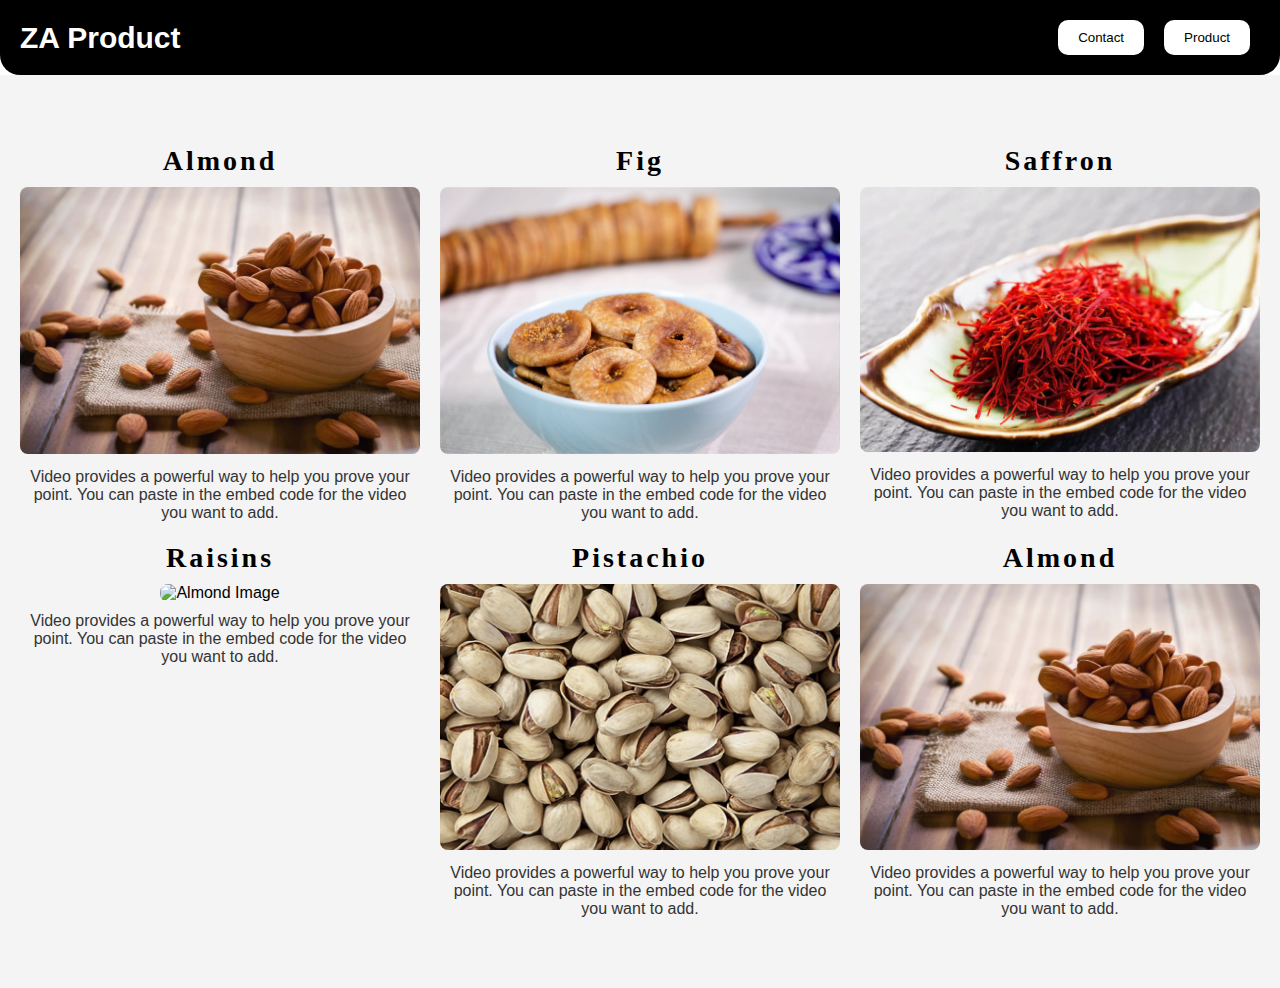
==== index.html @ 1c680f1c "Add files via upload" ====
<!DOCTYPE html>
<html lang="en">
<head>
    <meta charset="UTF-8">
    <meta name="viewport" content="width=device-width, initial-scale=1.0">
    <title>ZA Product</title>
    <link rel="stylesheet" href="styles.css">
</head>
<body>
    <header>
        <div class="logo-container">
            <span class="logo">ZA Product</span>
        </div>
        <nav>
            <button class="nav-button" id="contact-btn">Contact</button>
            <button class="nav-button" id="product-btn">Product</button>
        </nav>
    </header>

    <section class="image-container">
        <div class="image-box">
            <div class="content-container">
                <!-- Content items with titles and images -->
                <div class="content-item">
                    <h2 class="image-title">Almond</h2>
                    <img src="Almond.jpg" alt="Almond Image" class="almond-image">
                    <p class="image-description">Video provides a powerful way to help you prove your point. You can paste in the embed code for the video you want to add.</p>
                </div>
                <div class="content-item">
                    <h2 class="image-title">Fig</h2>
                    <img src="Fig.jpg" alt="Almond Image" class="almond-image">
                    <p class="image-description">Video provides a powerful way to help you prove your point. You can paste in the embed code for the video you want to add.</p>
                </div>
                <div class="content-item">
                    <h2 class="image-title">Saffron</h2>
                    <img src="Saffron.jpg" alt="Almond Image" class="almond-image">
                    <p class="image-description">Video provides a powerful way to help you prove your point. You can paste in the embed code for the video you want to add.</p>
                </div>
                <div class="content-item">
                    <h2 class="image-title">Raisins</h2>
                    <img src="Raisins.jpg" alt="Almond Image" class="almond-image">
                    <p class="image-description">Video provides a powerful way to help you prove your point. You can paste in the embed code for the video you want to add.</p>
                </div>
                <div class="content-item">
                    <h2 class="image-title">Pistachio</h2>
                    <img src="Pistachio.jpg" alt="Almond Image" class="almond-image">
                    <p class="image-description">Video provides a powerful way to help you prove your point. You can paste in the embed code for the video you want to add.</p>
                </div>
                <div class="content-item">
                    <h2 class="image-title">Almond</h2>
                    <img src="Almond.jpg" alt="Almond Image" class="almond-image">
                    <p class="image-description">Video provides a powerful way to help you prove your point. You can paste in the embed code for the video you want to add.</p>
                </div>
            </div>
        </div>
    </section>

    <script src="script.js"></script>
</body>
</html>
---- styles.css ----
/* General Reset */
* {
    margin: 0;
    padding: 0;
    box-sizing: border-box;
}

/* Body and general font */
body {
    font-family: Arial, sans-serif;
}

/* Header styles */
header {
    display: flex;
    justify-content: space-between;
    align-items: center;
    padding: 20px;
    background-color: black;
    color: #fff;
    border-radius: 0px 0px 20px 20px;
}

/* Center the logo */
.logo-container {
    display: flex;
    justify-content: left;  /* Centers the logo container */
    width: 100%;  /* Ensures the container takes up the full width */
}

.logo-container .logo {
    font-size: 30px;
    font-weight: bold;
    text-align: center;  /* Ensures the text inside the logo container is centered */
}


nav {
    display: flex;
}

.nav-button {
    background-color: white;
    color: black;
    border: none;
    padding: 10px 20px;
    margin: 0 10px;
    cursor: pointer;
    transition: background-color 0.3s;
    border-radius: 10px;
}

.nav-button:hover {
    background-color: #777;
}

/* Image section styles */
.image-container {
    display: flex;
    justify-content: center;
    padding: 50px 20px;
    background-color: #f4f4f4;
}

.image-box {
    text-align: center;
    max-width: 3000px; /* Adjust this max width if needed */
}

.image-title {
    font-size: 28px;
    margin-bottom: 10px;
    font-family: fantasy;
    letter-spacing: 3px;
}

/* Content container for image and description */
.content-container {
    display: flex;
    flex-wrap: wrap;
    justify-content: space-between;
    gap: 20px;
    margin: 20px 0;
}

.content-item {
    flex: 1 1 calc(33.33% - 20px); /* 3 items per row on larger screens */
    box-sizing: border-box;
}

.almond-image {
    width: 100%;
    height: auto;
    border-radius: 8px;
}

.image-description {
    margin-top: 10px;
    font-size: 16px;
    color: #333;
}

/* Media Queries for Responsiveness */
@media (max-width: 768px) {
    header {
        flex-direction: column;
        align-items: flex-start;
        padding: 15px;
    }

    nav {
        width: 100%;
        display: flex;
        justify-content: space-between;
    }

    .nav-button {
        width: 45%;
        margin: 5px;
    }

    .image-container {
        padding: 30px 20px;
    }
    .logo-container {
    display: flex;
    justify-content: center;  /* Centers the logo container */
    width: 100%;  /* Ensures the container takes up the full width */
    padding-bottom: 20px;
}

.logo-container .logo {
    font-size: 30px;
    font-weight: bold;
    text-align: center;  /* Ensures the text inside the logo container is centered */
}

    /* Media Queries for Responsiveness */
@media (max-width: 768px) {
    .image-container {
        padding: 30px 20px;
    }

    .content-container {
        flex-direction: column; /* Stack items vertically */
        align-items: center;
    }

    .content-item {
        flex: 1 1 100%; /* 1 item per row on small screens */
        margin-bottom: 20px; /* Space between images */
    }

}

}

@media (max-width: 480px) {
    .image-title {
        font-size: 24px;
    }

    .image-description {
        font-size: 14px;
    }
}
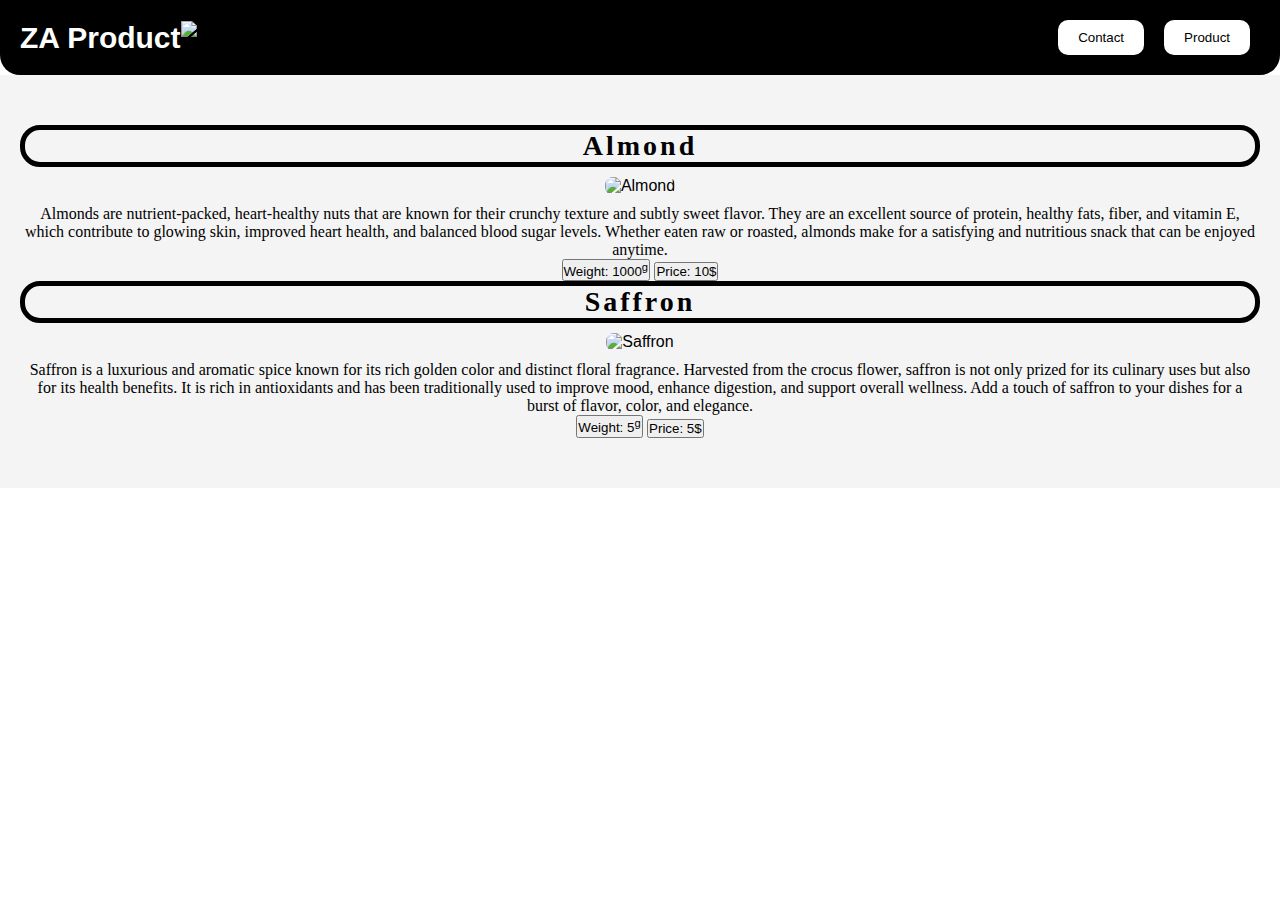
==== commit c7895ed0: "index.html" ====
--- a/index.html
+++ b/index.html
@@ -7,54 +7,43 @@
     <link rel="stylesheet" href="styles.css">
 </head>
 <body>
-    <header>
+    <header> 
         <div class="logo-container">
             <span class="logo">ZA Product</span>
+            <img class="out-logo" src="Img/ZA.jpg">
         </div>
         <nav>
-            <button class="nav-button" id="contact-btn">Contact</button>
-            <button class="nav-button" id="product-btn">Product</button>
+            <button class="nav-button" id="contact-btn" onclick="window.location.href='contact.html'">Contact</button>
+            <button class="nav-button" id="product-btn" onclick="window.location.href='index.html'">Product</button>
         </nav>
-    </header>
+     </header>
 
     <section class="image-container">
         <div class="image-box">
             <div class="content-container">
-                <!-- Content items with titles and images -->
-                <div class="content-item">
-                    <h2 class="image-title">Almond</h2>
-                    <img src="Almond.jpg" alt="Almond Image" class="almond-image">
-                    <p class="image-description">Video provides a powerful way to help you prove your point. You can paste in the embed code for the video you want to add.</p>
-                </div>
-                <div class="content-item">
-                    <h2 class="image-title">Fig</h2>
-                    <img src="Fig.jpg" alt="Almond Image" class="almond-image">
-                    <p class="image-description">Video provides a powerful way to help you prove your point. You can paste in the embed code for the video you want to add.</p>
-                </div>
-                <div class="content-item">
-                    <h2 class="image-title">Saffron</h2>
-                    <img src="Saffron.jpg" alt="Almond Image" class="almond-image">
-                    <p class="image-description">Video provides a powerful way to help you prove your point. You can paste in the embed code for the video you want to add.</p>
-                </div>
-                <div class="content-item">
-                    <h2 class="image-title">Raisins</h2>
-                    <img src="Raisins.jpg" alt="Almond Image" class="almond-image">
-                    <p class="image-description">Video provides a powerful way to help you prove your point. You can paste in the embed code for the video you want to add.</p>
-                </div>
-                <div class="content-item">
-                    <h2 class="image-title">Pistachio</h2>
-                    <img src="Pistachio.jpg" alt="Almond Image" class="almond-image">
-                    <p class="image-description">Video provides a powerful way to help you prove your point. You can paste in the embed code for the video you want to add.</p>
-                </div>
-                <div class="content-item">
-                    <h2 class="image-title">Almond</h2>
-                    <img src="Almond.jpg" alt="Almond Image" class="almond-image">
-                    <p class="image-description">Video provides a powerful way to help you prove your point. You can paste in the embed code for the video you want to add.</p>
-                </div>
+                 <div class="content-item"> 
+        <h2 class="image-title">Almond</h2>
+        <img src="Img/Almond.jpg" alt="Almond" class="almond-image">
+        <p class="image-description">Almonds are nutrient-packed, heart-healthy nuts that are known for their crunchy texture and subtly sweet flavor. They are an excellent source of protein, healthy fats, fiber, and vitamin E, which contribute to glowing skin, improved heart health, and balanced blood sugar levels. Whether eaten raw or roasted, almonds make for a satisfying and nutritious snack that can be enjoyed anytime.</p>
+        <div class="price"><button class="but-price" >Weight: 1000<sup>g</sup></button>
+        <button class="but-price" >Price: 10$</button> </div>
+
+        <h2 class="image-title">Saffron</h2>
+        <img src="Img/Saffron.jpg" alt="Saffron" class="almond-image">
+        <p class="image-description">Saffron is a luxurious and aromatic spice known for its rich golden color and distinct floral fragrance. Harvested from the crocus flower, saffron is not only prized for its culinary uses but also for its health benefits. It is rich in antioxidants and has been traditionally used to improve mood, enhance digestion, and support overall wellness. Add a touch of saffron to your dishes for a burst of flavor, color, and elegance.</p>
+        <div class="price"><button class="but-price" >Weight: 5<sup>g</sup></button>
+        <button class="but-price" >Price: 5$</button> </div>
+    </div>
             </div>
-        </div>
+         </div>
     </section>
 
-    <script src="script.js"></script>
+
+
+
+
+
+    <footer> </footer>
+    
 </body>
 </html>
--- a/styles.css
+++ b/styles.css
@@ -72,6 +72,9 @@
     margin-bottom: 10px;
     font-family: fantasy;
     letter-spacing: 3px;
+	border: 5px solid black;
+	border-radius: 20px;
+}
 }
 
 /* Content container for image and description */
@@ -97,7 +100,8 @@
 .image-description {
     margin-top: 10px;
     font-size: 16px;
-    color: #333;
+    color: black;
+    font-family: cursive;
 }
 
 /* Media Queries for Responsiveness */
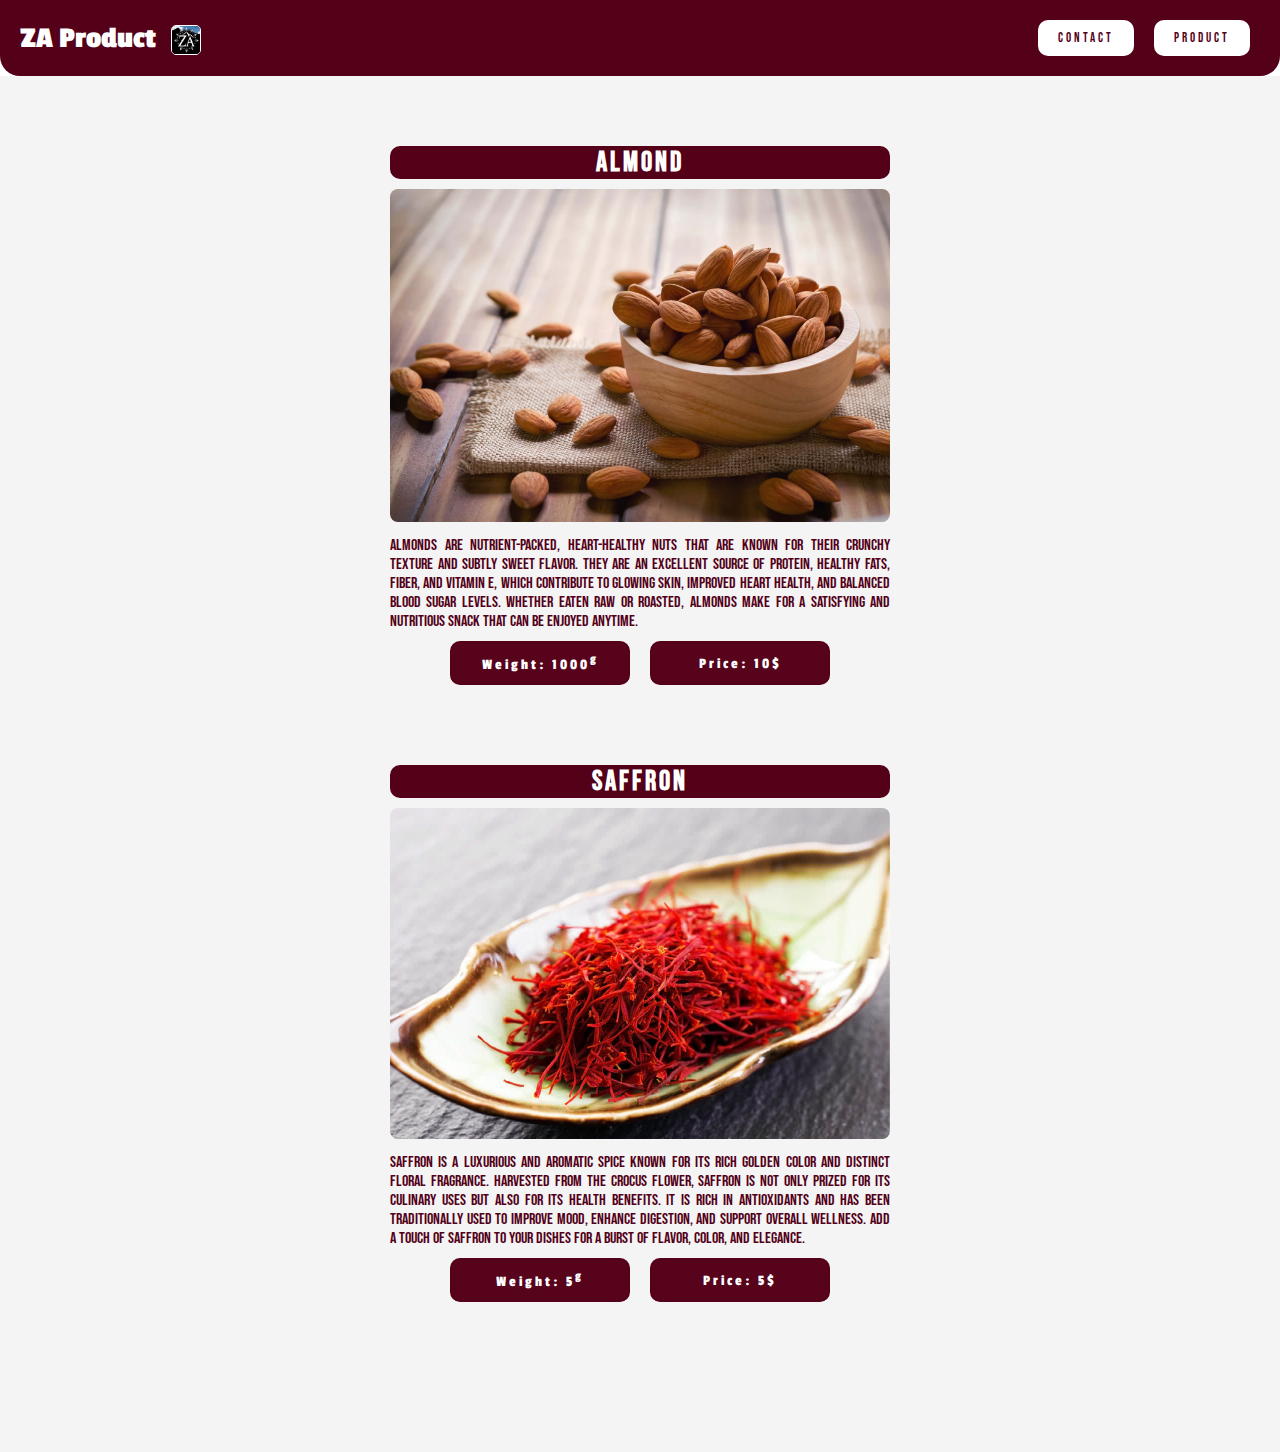
==== commit 38ae8855: "index.html" ====
--- a/index.html
+++ b/index.html
@@ -10,7 +10,7 @@
     <header> 
         <div class="logo-container">
             <span class="logo">ZA Product</span>
-            <img class="out-logo" src="Img/ZA.jpg">
+            <img class="out-logo" src="ZA.jpg">
         </div>
         <nav>
             <button class="nav-button" id="contact-btn" onclick="window.location.href='contact.html'">Contact</button>
@@ -23,13 +23,13 @@
             <div class="content-container">
                  <div class="content-item"> 
         <h2 class="image-title">Almond</h2>
-        <img src="Img/Almond.jpg" alt="Almond" class="almond-image">
+        <img src="Almond.jpg" alt="Almond" class="almond-image">
         <p class="image-description">Almonds are nutrient-packed, heart-healthy nuts that are known for their crunchy texture and subtly sweet flavor. They are an excellent source of protein, healthy fats, fiber, and vitamin E, which contribute to glowing skin, improved heart health, and balanced blood sugar levels. Whether eaten raw or roasted, almonds make for a satisfying and nutritious snack that can be enjoyed anytime.</p>
         <div class="price"><button class="but-price" >Weight: 1000<sup>g</sup></button>
         <button class="but-price" >Price: 10$</button> </div>
 
         <h2 class="image-title">Saffron</h2>
-        <img src="Img/Saffron.jpg" alt="Saffron" class="almond-image">
+        <img src="Saffron.jpg" alt="Saffron" class="almond-image">
         <p class="image-description">Saffron is a luxurious and aromatic spice known for its rich golden color and distinct floral fragrance. Harvested from the crocus flower, saffron is not only prized for its culinary uses but also for its health benefits. It is rich in antioxidants and has been traditionally used to improve mood, enhance digestion, and support overall wellness. Add a touch of saffron to your dishes for a burst of flavor, color, and elegance.</p>
         <div class="price"><button class="but-price" >Weight: 5<sup>g</sup></button>
         <button class="but-price" >Price: 5$</button> </div>
--- a/styles.css
+++ b/styles.css
@@ -1,82 +1,91 @@
-/* General Reset */
+@import url('https://fonts.googleapis.com/css2?family=Bebas+Neue&display=swap');
+@import url('https://fonts.googleapis.com/css2?family=Bebas+Neue&family=Passion+One:wght@400;700;900&display=swap');
+@import url('https://fonts.googleapis.com/css2?family=Bebas+Neue&family=Passion+One:wght@400;700;900&family=Ruslan+Display&display=swap');
+@import url('https://fonts.googleapis.com/css2?family=Audiowide&family=Bebas+Neue&family=Passion+One:wght@400;700;900&family=Ruslan+Display&display=swap');
+
+
 * {
     margin: 0;
     padding: 0;
     box-sizing: border-box;
 }
 
-/* Body and general font */
 body {
-    font-family: Arial, sans-serif;
-}
-
-/* Header styles */
+    font-family: Arial, Helvetica, sans-serif;
+
+}
+
 header {
     display: flex;
     justify-content: space-between;
     align-items: center;
     padding: 20px;
-    background-color: black;
+    background-color: #530018;
     color: #fff;
     border-radius: 0px 0px 20px 20px;
 }
 
-/* Center the logo */
+
 .logo-container {
     display: flex;
-    justify-content: left;  /* Centers the logo container */
-    width: 100%;  /* Ensures the container takes up the full width */
+    justify-content: left;  
+    width: 100%;  
 }
 
 .logo-container .logo {
     font-size: 30px;
     font-weight: bold;
-    text-align: center;  /* Ensures the text inside the logo container is centered */
-}
-
-
+    text-align: center;  
+    font-family: "Passion One", sans-serif;
+}
+
+.out-logo{
+	width: 30px;
+	height: 30px;
+	margin-left: 15px;
+	margin-top: 3px;
+	border-radius: 5px;
+	border: 0.5px solid white;
+}
 nav {
     display: flex;
 }
 
 .nav-button {
     background-color: white;
-    color: black;
+    color: #530018;
     border: none;
     padding: 10px 20px;
     margin: 0 10px;
     cursor: pointer;
     transition: background-color 0.3s;
     border-radius: 10px;
+    font-family: "Bebas Neue", sans-serif;
+    letter-spacing: 3px;
 }
 
 .nav-button:hover {
-    background-color: #777;
-}
-
-/* Image section styles */
+    background-color: #530018;
+    color: white;
+    border: white solid 1px;
+}
+
+
 .image-container {
-    display: flex;
+    
     justify-content: center;
     padding: 50px 20px;
     background-color: #f4f4f4;
+    display: flex;
+    
 }
 
 .image-box {
     text-align: center;
-    max-width: 3000px; /* Adjust this max width if needed */
-}
-
-.image-title {
-    font-size: 28px;
-    margin-bottom: 10px;
-    font-family: fantasy;
-    letter-spacing: 3px;
-	border: 5px solid black;
-	border-radius: 20px;
-}
-}
-
+    max-width: 500px;
+    display: flex;
+     /* Adjust this max width if needed */
+}
 /* Content container for image and description */
 .content-container {
     display: flex;
@@ -84,27 +93,64 @@
     justify-content: space-between;
     gap: 20px;
     margin: 20px 0;
-}
-
-.content-item {
-    flex: 1 1 calc(33.33% - 20px); /* 3 items per row on larger screens */
-    box-sizing: border-box;
-}
-
+
+}
+
+
+
+.image-title {
+    font-size: 28px;
+    margin-bottom: 10px;
+    font-family: "Bebas Neue", sans-serif;
+    letter-spacing: 3px;
+	border-radius: 10px;
+    background-color: #530018;
+    color: white;
+}
 .almond-image {
     width: 100%;
     height: auto;
     border-radius: 8px;
+    
 }
 
 .image-description {
     margin-top: 10px;
     font-size: 16px;
-    color: black;
-    font-family: cursive;
-}
-
-/* Media Queries for Responsiveness */
+    color: #530018;
+    font-family: "Bebas Neue", sans-serif;
+    text-align: justify;
+}
+.price{
+
+    display: flex;
+    gap: 20px;
+    justify-content: center;
+    
+}
+.but-price {
+    padding: 10px;
+    width: 180px;
+    margin-top: 10px;
+    background-color: #57031c;
+    color: white;
+    font-size: 15px;
+    border-radius: 10px;
+    text-align: center;
+    border: 2px solid #530018;
+    justify-content: center;
+    align-items: center;
+    text-align: center;
+    font-family: "Passion One", sans-serif;
+    letter-spacing: 3px;
+    margin-bottom: 80px;
+    
+}
+
+
+
+
+
 @media (max-width: 768px) {
     header {
         flex-direction: column;
@@ -168,3 +214,4 @@
         font-size: 14px;
     }
 }
+
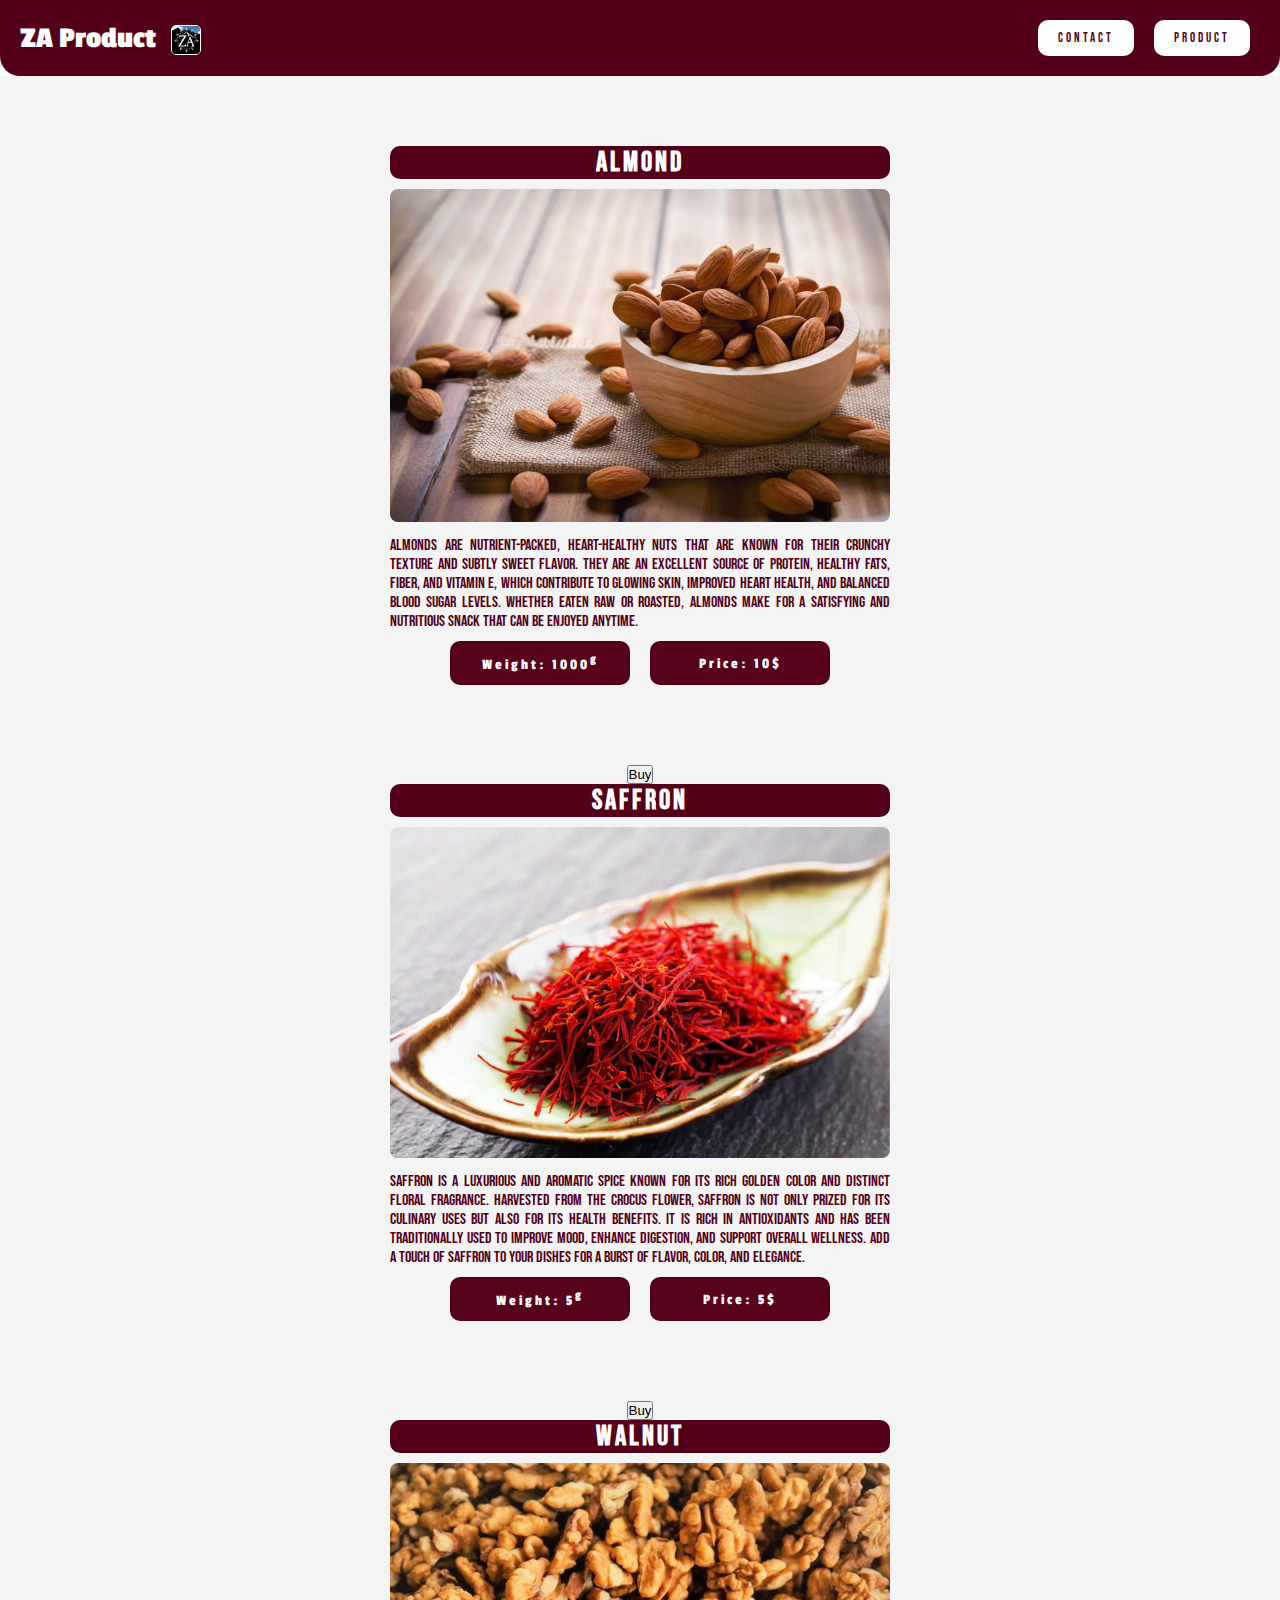
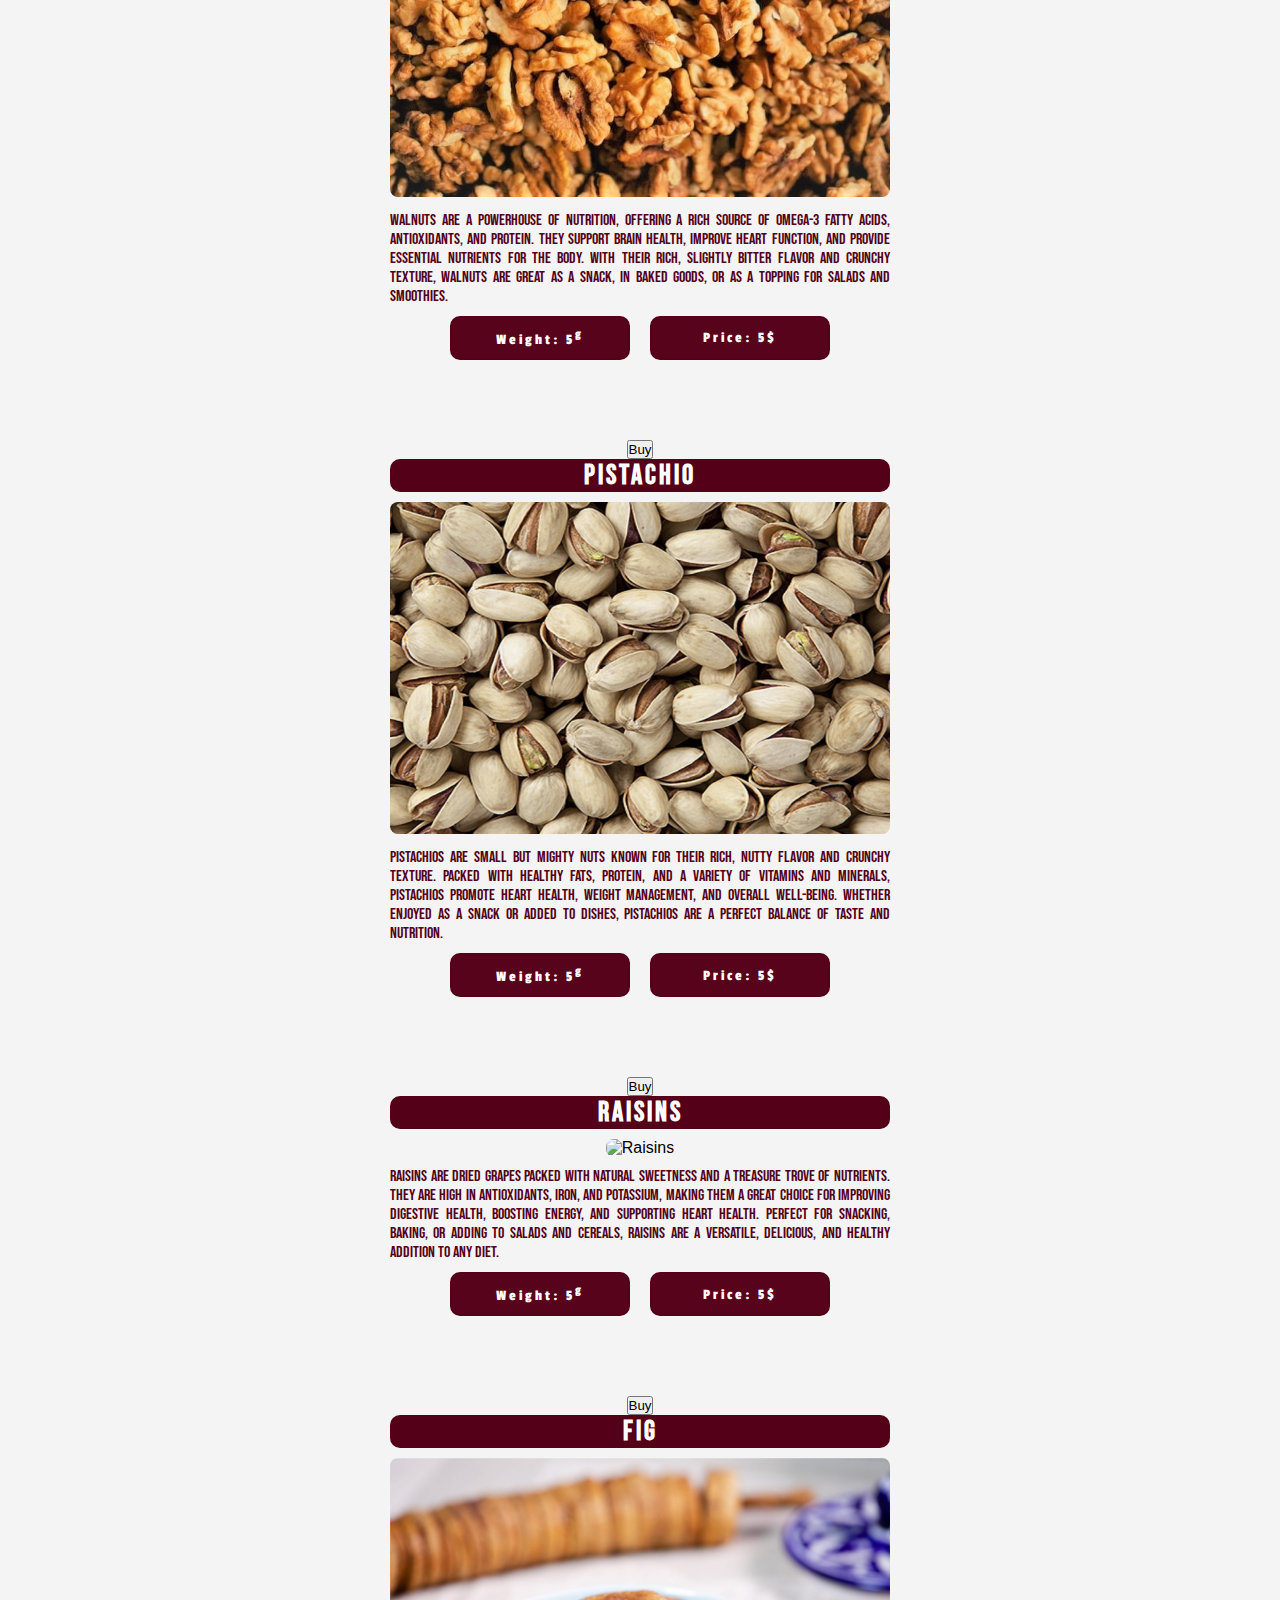
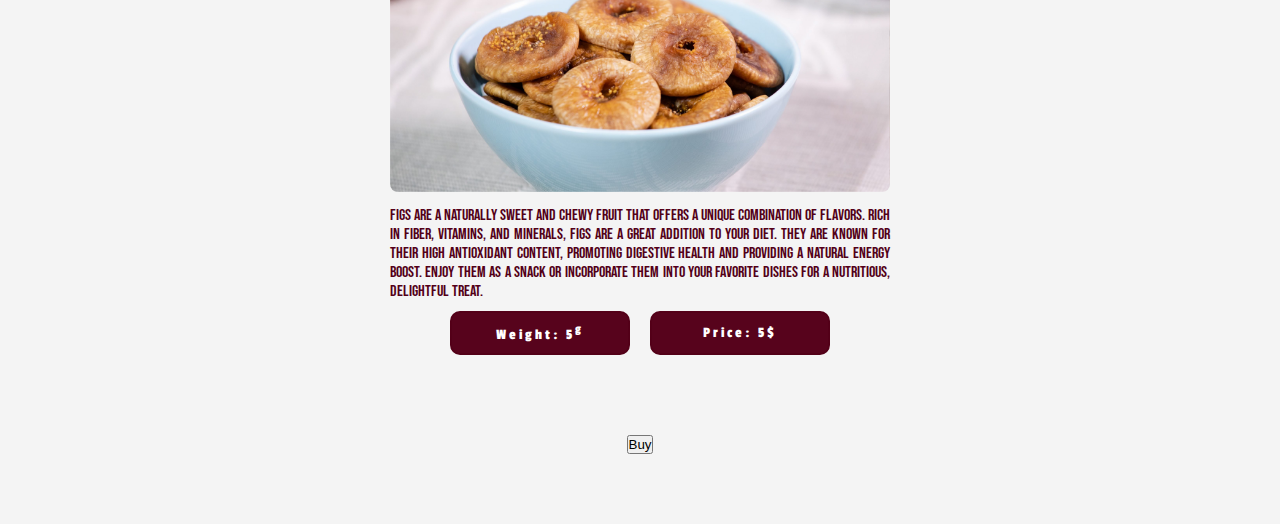
==== commit 7bbccc26: "index.html" ====
--- a/index.html
+++ b/index.html
@@ -27,12 +27,42 @@
         <p class="image-description">Almonds are nutrient-packed, heart-healthy nuts that are known for their crunchy texture and subtly sweet flavor. They are an excellent source of protein, healthy fats, fiber, and vitamin E, which contribute to glowing skin, improved heart health, and balanced blood sugar levels. Whether eaten raw or roasted, almonds make for a satisfying and nutritious snack that can be enjoyed anytime.</p>
         <div class="price"><button class="but-price" >Weight: 1000<sup>g</sup></button>
         <button class="but-price" >Price: 10$</button> </div>
+        <button class="buyit">Buy</button> 
 
         <h2 class="image-title">Saffron</h2>
         <img src="Saffron.jpg" alt="Saffron" class="almond-image">
         <p class="image-description">Saffron is a luxurious and aromatic spice known for its rich golden color and distinct floral fragrance. Harvested from the crocus flower, saffron is not only prized for its culinary uses but also for its health benefits. It is rich in antioxidants and has been traditionally used to improve mood, enhance digestion, and support overall wellness. Add a touch of saffron to your dishes for a burst of flavor, color, and elegance.</p>
         <div class="price"><button class="but-price" >Weight: 5<sup>g</sup></button>
         <button class="but-price" >Price: 5$</button> </div>
+        <button class="buyit">Buy</button> 
+
+        <h2 class="image-title">Walnut</h2>
+        <img src="Walnut.jpg" alt="Walnut" class="almond-image">
+        <p class="image-description">Walnuts are a powerhouse of nutrition, offering a rich source of omega-3 fatty acids, antioxidants, and protein. They support brain health, improve heart function, and provide essential nutrients for the body. With their rich, slightly bitter flavor and crunchy texture, walnuts are great as a snack, in baked goods, or as a topping for salads and smoothies.</p>
+        <div class="price"><button class="but-price" >Weight: 5<sup>g</sup></button>
+        <button class="but-price" >Price: 5$</button> </div>
+        <button class="buyit">Buy</button> 
+
+        <h2 class="image-title">Pistachio</h2>
+        <img src="Pistachio.jpg" alt="Pistachio" class="almond-image">
+        <p class="image-description">Pistachios are small but mighty nuts known for their rich, nutty flavor and crunchy texture. Packed with healthy fats, protein, and a variety of vitamins and minerals, pistachios promote heart health, weight management, and overall well-being. Whether enjoyed as a snack or added to dishes, pistachios are a perfect balance of taste and nutrition.</p>
+        <div class="price"><button class="but-price" >Weight: 5<sup>g</sup></button>
+        <button class="but-price" >Price: 5$</button> </div>
+        <button class="buyit">Buy</button> 
+
+        <h2 class="image-title">Raisins</h2>
+        <img src="Raisins.jpg" alt="Raisins" class="almond-image">
+        <p class="image-description">Raisins are dried grapes packed with natural sweetness and a treasure trove of nutrients. They are high in antioxidants, iron, and potassium, making them a great choice for improving digestive health, boosting energy, and supporting heart health. Perfect for snacking, baking, or adding to salads and cereals, raisins are a versatile, delicious, and healthy addition to any diet.</p>
+        <div class="price"><button class="but-price" >Weight: 5<sup>g</sup></button>
+        <button class="but-price" >Price: 5$</button> </div>
+        <button class="buyit">Buy</button> 
+
+        <h2 class="image-title">Fig</h2>
+        <img src="Fig.jpg" alt="Fig" class="almond-image">
+        <p class="image-description">Figs are a naturally sweet and chewy fruit that offers a unique combination of flavors. Rich in fiber, vitamins, and minerals, figs are a great addition to your diet. They are known for their high antioxidant content, promoting digestive health and providing a natural energy boost. Enjoy them as a snack or incorporate them into your favorite dishes for a nutritious, delightful treat.</p>
+        <div class="price"><button class="but-price" >Weight: 5<sup>g</sup></button>
+        <button class="but-price" >Price: 5$</button> </div>
+        <button class="buyit">Buy</button> 
     </div>
             </div>
          </div>
